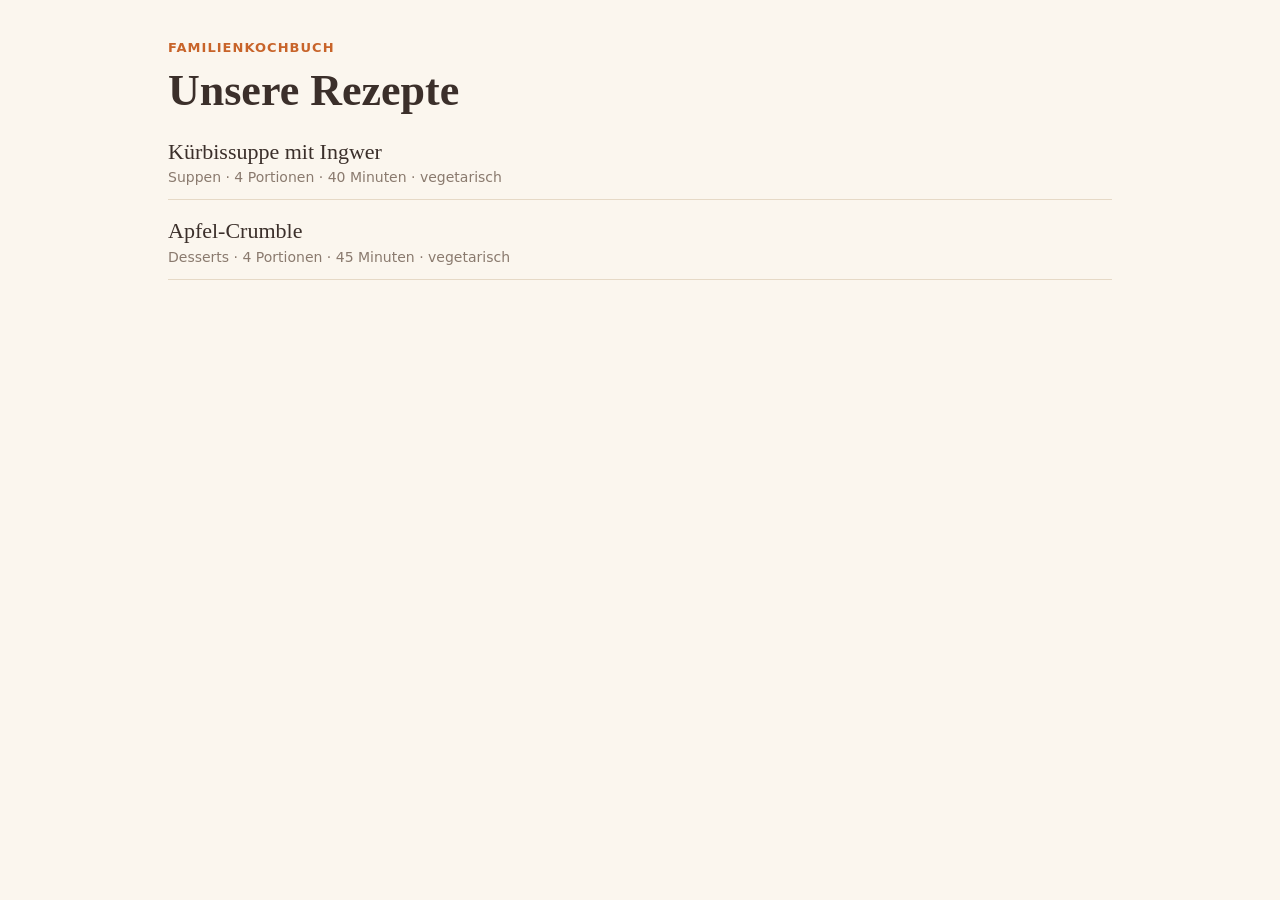
==== index.html @ 36975d28 "Rezept-Webseiten für das Familienkochbuch Zwei Testrezepte (Kürbissuppe, Apfel-Crumble) mit schema.o" ====
<!doctype html><html lang="de"><head><meta charset="utf-8">
<meta name="viewport" content="width=device-width,initial-scale=1">
<meta name="robots" content="noindex,nofollow"><title>Unser Familienkochbuch</title>
<link rel="stylesheet" href="style.css"></head><body><main>
<p class="kap">Familienkochbuch</p><h1>Unsere Rezepte</h1><div class="list"><a href="kuerbissuppe-ingwer/">Kürbissuppe mit Ingwer<span>Suppen · 4 Portionen  ·  40 Minuten  ·  vegetarisch</span></a><a href="apfel-crumble/">Apfel-Crumble<span>Desserts · 4 Portionen  ·  45 Minuten  ·  vegetarisch</span></a></div></main></body></html>
---- style.css ----
:root{--ink:#3b2f2a;--acc:#c8642a;--soft:#8a7a6e;--paper:#fbf6ee;--card:#fff;--line:#e6d9c6;--bring:#3a9b6e}
@media (prefers-color-scheme:dark){:root{--ink:#f1e7da;--acc:#e8894f;--soft:#b5a597;--paper:#1f1a17;--card:#2a2420;--line:#3d342e;--bring:#4fb585}}
*{box-sizing:border-box}html{-webkit-text-size-adjust:100%}
body{margin:0;background:var(--paper);color:var(--ink);font:18px/1.55 Georgia,"Times New Roman",serif}
main{max-width:980px;margin:0 auto;padding:28px 18px 60px}
.kap{font:700 13px/1 -apple-system,system-ui,sans-serif;letter-spacing:.08em;color:var(--acc);text-transform:uppercase}
h1{font-size:clamp(30px,6vw,44px);line-height:1.1;margin:8px 0 6px}
.sub{font-style:italic;color:var(--soft);margin:0}.meta{font:15px -apple-system,system-ui,sans-serif;color:var(--soft);margin:8px 0 18px}
.actions{display:flex;flex-wrap:wrap;gap:10px;margin:0 0 24px}
.btn{display:inline-flex;align-items:center;gap:8px;padding:12px 18px;border-radius:999px;border:1.5px solid var(--line);background:var(--card);color:var(--ink);font:600 16px -apple-system,system-ui,sans-serif;text-decoration:none;cursor:pointer}
.btn.bring{background:var(--bring);border-color:var(--bring);color:#fff}
.btn[aria-pressed=true]{background:var(--acc);border-color:var(--acc);color:#fff}
.grid{display:grid;grid-template-columns:minmax(240px,1fr) 2fr;gap:28px}
@media (max-width:720px){.grid{grid-template-columns:1fr}}
h2{font:700 13px/1 -apple-system,system-ui,sans-serif;letter-spacing:.08em;color:var(--acc);text-transform:uppercase;margin:0 0 12px}
.card{background:var(--card);border:1px solid var(--line);border-radius:14px;padding:18px 20px}
ul.ing{list-style:none;margin:0;padding:0}ul.ing li{display:flex;gap:12px;padding:8px 0;border-bottom:1px solid var(--line)}ul.ing li:last-child{border:0}
ul.ing b{min-width:64px}
ol.steps{list-style:none;margin:0;padding:0;counter-reset:s}
ol.steps li{counter-increment:s;position:relative;padding:12px 12px 12px 52px;border-radius:12px;cursor:pointer;margin-bottom:6px;font-size:20px}
ol.steps li::before{content:counter(s);position:absolute;left:10px;top:12px;width:30px;height:30px;border-radius:50%;background:var(--acc);color:#fff;font:700 15px/30px -apple-system,system-ui,sans-serif;text-align:center}
ol.steps li.done{opacity:.4;text-decoration:line-through}
.note{border-left:3px solid var(--acc);padding-left:14px;font-style:italic;margin-top:20px}
.hint{font:14px -apple-system,system-ui,sans-serif;color:var(--soft);margin-top:8px}
a.back{font:15px -apple-system,system-ui,sans-serif;color:var(--soft);text-decoration:none}
.list a{display:block;padding:14px 0;border-bottom:1px solid var(--line);color:var(--ink);text-decoration:none;font-size:22px}
.list span{display:block;font:14px -apple-system,system-ui,sans-serif;color:var(--soft)}
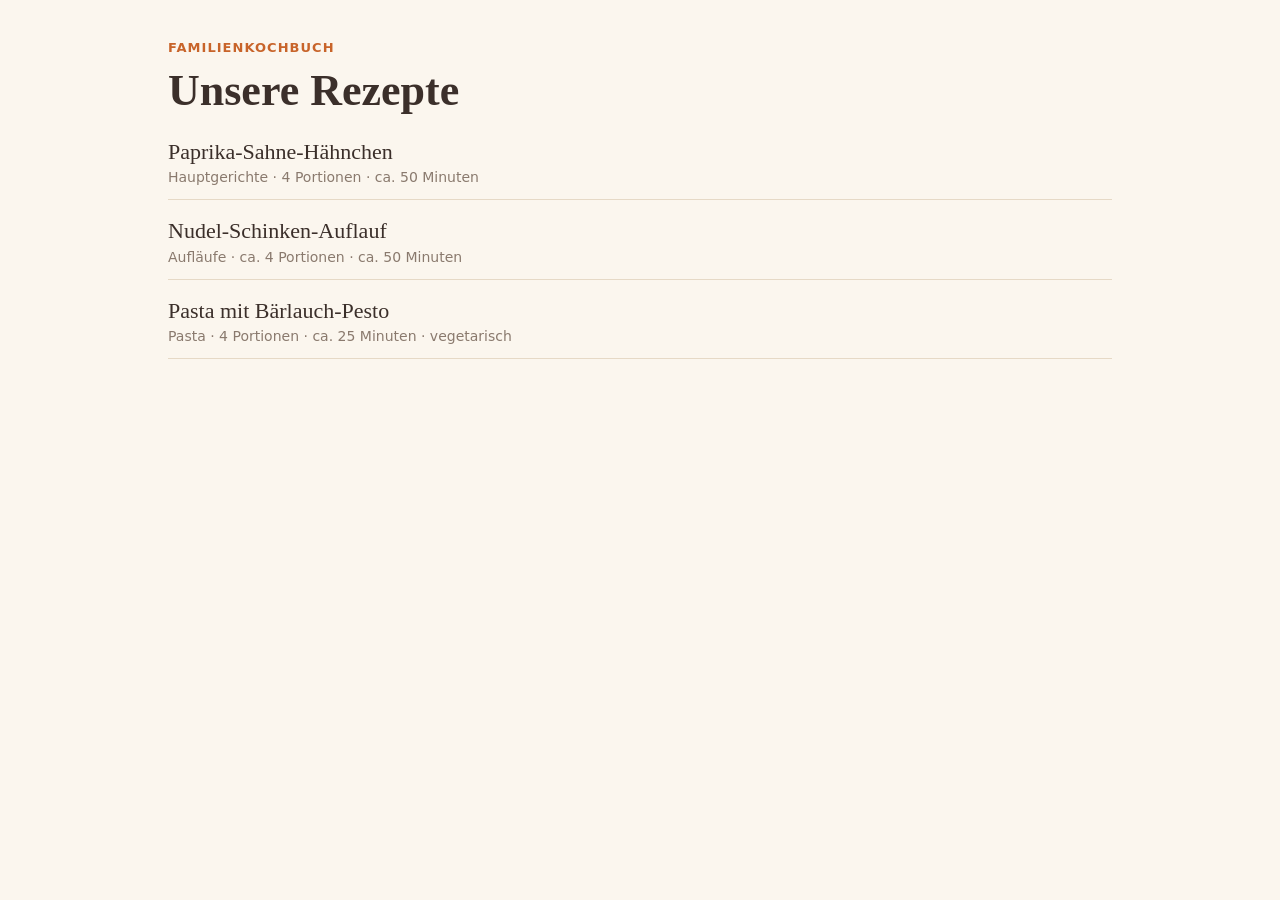
==== commit b56a522f: "Erste echte Rezepte statt Testrezepten Paprika-Sahne-Hähnchen, Nudel-Schinken-Auflauf und Pasta mit " ====
--- a/index.html
+++ b/index.html
@@ -2,4 +2,4 @@
 <meta name="viewport" content="width=device-width,initial-scale=1">
 <meta name="robots" content="noindex,nofollow"><title>Unser Familienkochbuch</title>
 <link rel="stylesheet" href="style.css"></head><body><main>
-<p class="kap">Familienkochbuch</p><h1>Unsere Rezepte</h1><div class="list"><a href="kuerbissuppe-ingwer/">Kürbissuppe mit Ingwer<span>Suppen · 4 Portionen  ·  40 Minuten  ·  vegetarisch</span></a><a href="apfel-crumble/">Apfel-Crumble<span>Desserts · 4 Portionen  ·  45 Minuten  ·  vegetarisch</span></a></div></main></body></html>+<p class="kap">Familienkochbuch</p><h1>Unsere Rezepte</h1><div class="list"><a href="paprika-sahne-haehnchen/">Paprika-Sahne-Hähnchen<span>Hauptgerichte · 4 Portionen  ·  ca. 50 Minuten</span></a><a href="nudel-schinken-auflauf/">Nudel-Schinken-Auflauf<span>Aufläufe · ca. 4 Portionen  ·  ca. 50 Minuten</span></a><a href="pasta-baerlauch-pesto/">Pasta mit Bärlauch-Pesto<span>Pasta · 4 Portionen  ·  ca. 25 Minuten  ·  vegetarisch</span></a></div></main></body></html>
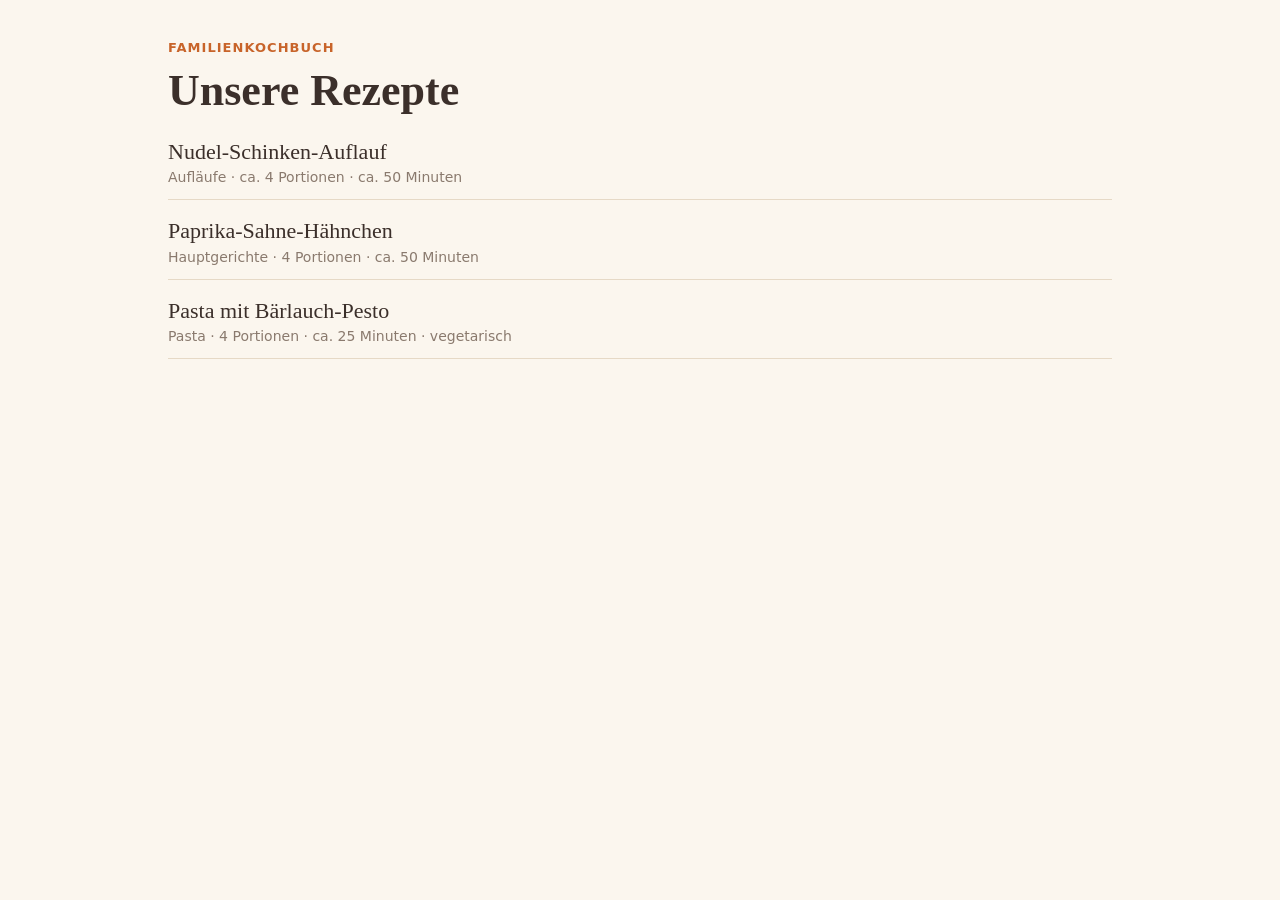
==== commit 906649fb: "Rezepte als JSON-Dateien und Generatoren für Webseite und Buch Jedes Rezept liegt als eigene Datei i" ====
--- a/index.html
+++ b/index.html
@@ -2,4 +2,4 @@
 <meta name="viewport" content="width=device-width,initial-scale=1">
 <meta name="robots" content="noindex,nofollow"><title>Unser Familienkochbuch</title>
 <link rel="stylesheet" href="style.css"></head><body><main>
-<p class="kap">Familienkochbuch</p><h1>Unsere Rezepte</h1><div class="list"><a href="paprika-sahne-haehnchen/">Paprika-Sahne-Hähnchen<span>Hauptgerichte · 4 Portionen  ·  ca. 50 Minuten</span></a><a href="nudel-schinken-auflauf/">Nudel-Schinken-Auflauf<span>Aufläufe · ca. 4 Portionen  ·  ca. 50 Minuten</span></a><a href="pasta-baerlauch-pesto/">Pasta mit Bärlauch-Pesto<span>Pasta · 4 Portionen  ·  ca. 25 Minuten  ·  vegetarisch</span></a></div></main></body></html>+<p class="kap">Familienkochbuch</p><h1>Unsere Rezepte</h1><div class="list"><a href="nudel-schinken-auflauf/">Nudel-Schinken-Auflauf<span>Aufläufe · ca. 4 Portionen  ·  ca. 50 Minuten</span></a><a href="paprika-sahne-haehnchen/">Paprika-Sahne-Hähnchen<span>Hauptgerichte · 4 Portionen  ·  ca. 50 Minuten</span></a><a href="pasta-baerlauch-pesto/">Pasta mit Bärlauch-Pesto<span>Pasta · 4 Portionen  ·  ca. 25 Minuten  ·  vegetarisch</span></a></div></main></body></html>
